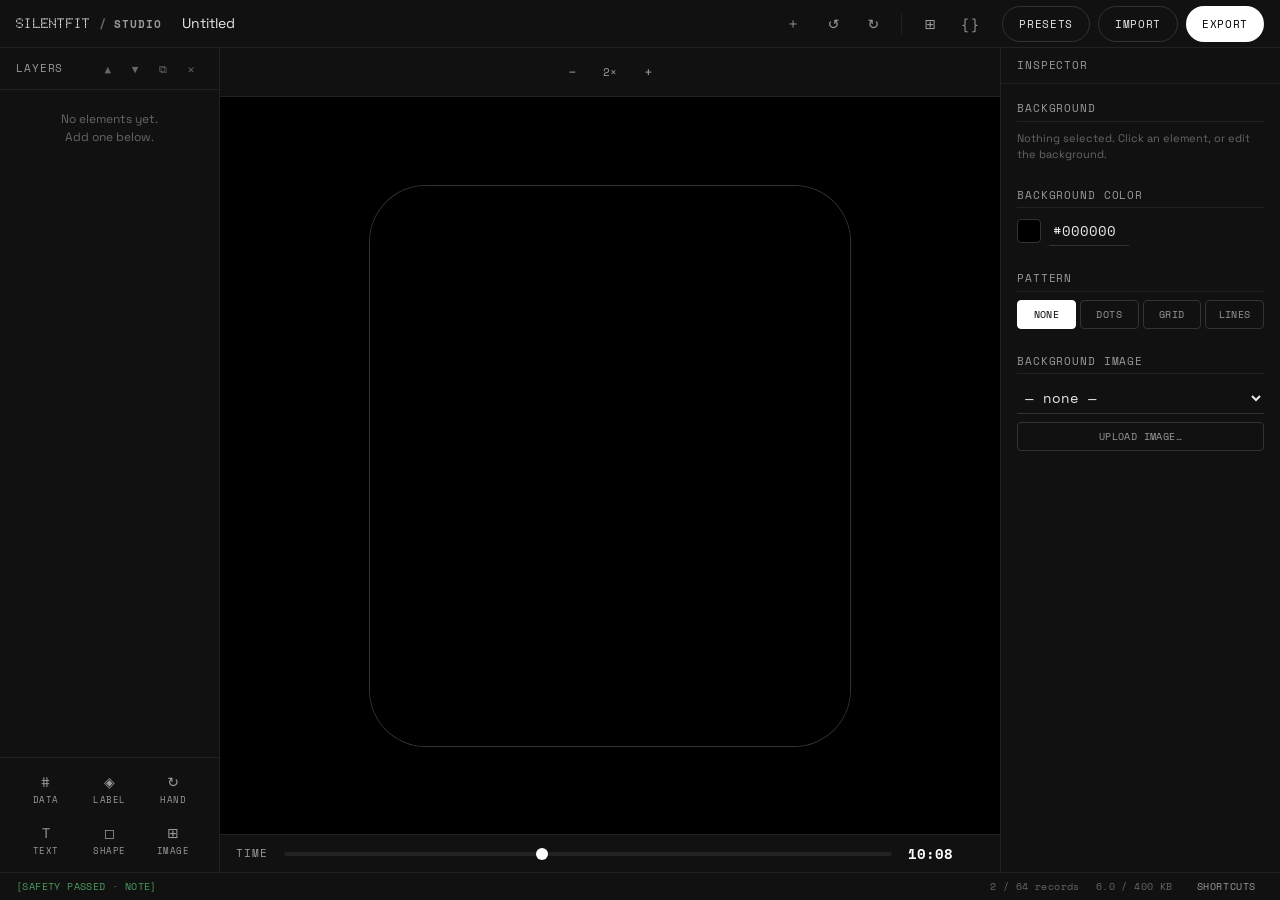
==== docs/designer/index.html @ 600768f4 "Rename folders" ====
<!DOCTYPE html>
<html lang="en" data-theme="dark">
<head>
  <meta charset="UTF-8">
  <meta name="viewport" content="width=device-width, initial-scale=1.0">
  <title>SilentFit Studio — Watch Face Designer</title>
  <meta name="description" content="Design watch faces for the Noise NF 2 in your browser. Drag and drop, live preview, hardware safety checks, export for the SilentFit Android app.">
  <link rel="icon" href="data:image/svg+xml,<svg xmlns='http://www.w3.org/2000/svg' viewBox='0 0 100 100'><text y='.9em' font-size='90'>⊙</text></svg>">
  <link rel="stylesheet" href="../css/base.css">
  <link rel="stylesheet" href="../css/designer.css">
</head>
<body class="designer-page">

  <!-- TOP BAR -->
  <header class="designer-topbar">
    <div class="designer-topbar-left">
      <a href="../index.html" class="designer-brand">SILENTFIT <span class="designer-brand-sep">/</span> <span class="designer-brand-sub">STUDIO</span></a>
      <input type="text" id="face-name" class="designer-face-name" value="Untitled" maxlength="32" aria-label="Watch face name">
    </div>

    <div class="designer-topbar-center">
      <button id="btn-new" class="topbar-btn" title="New blank face" aria-label="New face">＋</button>
      <button id="btn-undo" class="topbar-btn" title="Undo (Ctrl/Cmd+Z)" aria-label="Undo">↺</button>
      <button id="btn-redo" class="topbar-btn" title="Redo (Ctrl/Cmd+Shift+Z)" aria-label="Redo">↻</button>
      <span class="topbar-sep"></span>
      <button id="btn-grid" class="topbar-btn" title="Toggle grid (G)" aria-label="Toggle grid">⊞</button>
      <button id="btn-code" class="topbar-btn" title="Toggle JSON code (Ctrl/Cmd+/)" aria-label="Toggle code view">{ }</button>
    </div>

    <div class="designer-topbar-right">
      <button id="btn-presets" class="btn btn-secondary btn-sm">PRESETS</button>
      <button id="btn-import" class="btn btn-secondary btn-sm">IMPORT</button>
      <button id="btn-export" class="btn btn-primary btn-sm">EXPORT</button>
    </div>
  </header>

  <!-- MAIN WORKSPACE -->
  <div class="designer-main">

    <!-- LEFT: LAYERS -->
    <aside class="designer-layers" aria-label="Layers">
      <div class="panel-header">
        <span class="panel-title">Layers</span>
        <span>
          <button id="btn-up" class="panel-action" title="Bring forward (Ctrl/Cmd+])" aria-label="Bring forward">▲</button>
          <button id="btn-down" class="panel-action" title="Send back (Ctrl/Cmd+[)" aria-label="Send back">▼</button>
          <button id="btn-dup" class="panel-action" title="Duplicate (Ctrl/Cmd+D)" aria-label="Duplicate">⧉</button>
          <button id="btn-delete" class="panel-action" title="Delete selected (Delete)" aria-label="Delete">✕</button>
        </span>
      </div>
      <div class="layers-list" id="layers-list"></div>
      <div class="add-element-bar">
        <div class="add-element-grid">
          <button class="add-element-btn" id="add-number"><span class="icon">#</span><span class="text">Data</span></button>
          <button class="add-element-btn" id="add-sprite"><span class="icon">◈</span><span class="text">Label</span></button>
          <button class="add-element-btn" id="add-hand"><span class="icon">↻</span><span class="text">Hand</span></button>
          <button class="add-element-btn" id="add-text"><span class="icon">T</span><span class="text">Text</span></button>
          <button class="add-element-btn" id="add-shape"><span class="icon">◻</span><span class="text">Shape</span></button>
          <button class="add-element-btn" id="add-image"><span class="icon">⊞</span><span class="text">Image</span></button>
        </div>
      </div>
    </aside>

    <!-- CENTER: CANVAS (or code) -->
    <main class="designer-canvas-area">
      <div class="canvas-toolbar">
        <div class="zoom-controls">
          <button id="btn-zoom-out" class="topbar-btn" title="Zoom out (−)" aria-label="Zoom out">−</button>
          <span id="zoom-level" class="zoom-level">2×</span>
          <button id="btn-zoom-in" class="topbar-btn" title="Zoom in (+)" aria-label="Zoom in">+</button>
        </div>
      </div>

      <div class="canvas-container" id="canvas-container">
        <div class="canvas-wrapper">
          <div class="watch-canvas-outer">
            <canvas id="watch-canvas" width="240" height="280" aria-label="Watch face preview"></canvas>
          </div>
        </div>
      </div>

      <div class="code-view" id="code-view">
        <textarea id="code-editor" class="code-editor" spellcheck="false" aria-label="FaceSpec JSON"></textarea>
      </div>

      <div class="time-scrub-bar">
        <span class="panel-title">Time</span>
        <input type="range" id="time-slider" class="time-slider" min="0" max="1439" value="608" aria-label="Preview time">
        <span id="time-display" class="time-display">10:08</span>
        <div class="value-overrides" id="value-overrides"></div>
      </div>
    </main>

    <!-- RIGHT: INSPECTOR -->
    <aside class="designer-inspector" aria-label="Inspector">
      <div class="panel-header"><span class="panel-title">Inspector</span></div>
      <div class="inspector-scroll" id="inspector-scroll"></div>
    </aside>
  </div>

  <!-- STATUS BAR -->
  <footer class="designer-statusbar">
    <div class="statusbar-left">
      <span id="safety-indicator" class="safety-indicator pass" role="status">[SAFETY CHECK PASSED]</span>
    </div>
    <div class="statusbar-right">
      <span id="record-count" class="record-count">0 records</span>
      <span id="file-size" class="file-size">~0 KB</span>
      <button class="view-toggle" id="btn-shortcuts">Shortcuts</button>
    </div>
  </footer>

  <!-- PRESETS MODAL -->
  <div class="modal-overlay" id="presets-modal" role="dialog" aria-label="Presets">
    <div class="modal">
      <div class="modal-header">
        <span class="modal-title">Presets</span>
        <button class="modal-close" aria-label="Close">✕</button>
      </div>
      <div class="modal-body">
        <div class="modal-presets-grid"></div>
      </div>
    </div>
  </div>

  <!-- EXPORT MODAL -->
  <div class="modal-overlay" id="export-modal" role="dialog" aria-label="Export">
    <div class="modal">
      <div class="modal-header">
        <span class="modal-title">Export</span>
        <button class="modal-close" aria-label="Close">✕</button>
      </div>
      <div class="modal-body">
        <div class="export-options">
          <div class="export-option" id="export-sfface" role="button" tabindex="0">
            <span class="export-option-ext">.sfface</span>
            <span class="export-option-desc">Package with images. Open it in SilentFit (Faces › Import).</span>
          </div>
          <div class="export-option" id="export-json" role="button" tabindex="0">
            <span class="export-option-ext">.sfface.json</span>
            <span class="export-option-desc">Plain JSON source. Editable by hand, also importable.</span>
          </div>
          <div class="export-option" id="export-bin" role="button" tabindex="0">
            <span class="export-option-ext">.bin</span>
            <span class="export-option-desc">Compiled watch file, safety-checked. Import it in SilentFit (Faces › Import) and install.</span>
          </div>
          <div class="export-option" id="export-png" role="button" tabindex="0">
            <span class="export-option-ext">.png</span>
            <span class="export-option-desc">Preview image at 2× for sharing.</span>
          </div>
        </div>
        <p id="export-note" style="margin-top:16px;font-size:12px;color:var(--text-secondary)"></p>
      </div>
    </div>
  </div>

  <!-- SHORTCUTS MODAL -->
  <div class="modal-overlay" id="shortcuts-modal" role="dialog" aria-label="Keyboard shortcuts">
    <div class="modal">
      <div class="modal-header">
        <span class="modal-title">Keyboard shortcuts</span>
        <button class="modal-close" aria-label="Close">✕</button>
      </div>
      <div class="modal-body" style="font-family:var(--font-data);font-size:12px;line-height:2;color:var(--text-secondary)">
        Undo / Redo — Ctrl/Cmd + Z / Shift+Z<br>
        Delete — Delete or Backspace<br>
        Duplicate — Ctrl/Cmd + D<br>
        Forward / Back — Ctrl/Cmd + ] / [<br>
        Lock — L · Grid — G · Zoom — + / −<br>
        Nudge — Arrow keys (Shift = 8 px)<br>
        Export — Ctrl/Cmd + E · Code — Ctrl/Cmd + /<br>
        Deselect — Esc
      </div>
    </div>
  </div>

  <!-- PROBLEMS MODAL -->
  <div class="modal-overlay" id="problems-modal" role="dialog" aria-label="Safety report">
    <div class="modal">
      <div class="modal-header">
        <span class="modal-title">Safety report</span>
        <button class="modal-close" aria-label="Close">✕</button>
      </div>
      <div class="modal-body" id="problems-list" style="font-family:var(--font-data);font-size:12px;line-height:1.6"></div>
    </div>
  </div>

  <script src="../js/core.js"></script>
  <script src="../js/zip.js"></script>
  <script src="../js/renderer.js"></script>
  <script src="../js/presets.js"></script>
  <script src="../js/designer.js"></script>
</body>
</html>
---- docs/css/base.css ----
/* ============================================================
   SILENTFIT — Global Reset & Base Styles
   ============================================================ */
@import url('./tokens.css');

/* --- Reset --- */
*, *::before, *::after {
  margin: 0;
  padding: 0;
  box-sizing: border-box;
}

html {
  font-size: 16px;
  -webkit-font-smoothing: antialiased;
  -moz-osx-font-smoothing: grayscale;
  scroll-behavior: smooth;
}

body {
  font-family: var(--font-body);
  font-weight: 400;
  color: var(--text-primary);
  background-color: var(--black);
  line-height: 1.5;
  overflow-x: hidden;
}

a {
  color: var(--interactive);
  text-decoration: none;
  transition: color var(--duration-micro) var(--ease-out);
}

a:hover {
  color: var(--text-display);
}

img {
  max-width: 100%;
  height: auto;
  display: block;
}

button {
  cursor: pointer;
  border: none;
  background: none;
  font-family: inherit;
  color: inherit;
}

ul, ol {
  list-style: none;
}

::selection {
  background: var(--accent);
  color: var(--text-display);
}

/* --- Utility Classes --- */
.label {
  font-family: var(--font-data);
  font-size: var(--label);
  font-weight: 400;
  letter-spacing: 0.08em;
  text-transform: uppercase;
  color: var(--text-secondary);
  line-height: 1.2;
}

.caption {
  font-family: var(--font-data);
  font-size: var(--caption);
  letter-spacing: 0.04em;
  color: var(--text-secondary);
  line-height: 1.4;
}

.mono {
  font-family: var(--font-data);
}

.display-font {
  font-family: var(--font-display);
}

.text-accent { color: var(--accent); }
.text-success { color: var(--success); }
.text-warning { color: var(--warning); }
.text-display { color: var(--text-display); }
.text-secondary { color: var(--text-secondary); }
.text-primary { color: var(--text-primary); }

/* --- Buttons --- */
.btn {
  display: inline-flex;
  align-items: center;
  justify-content: center;
  gap: var(--space-sm);
  font-family: var(--font-data);
  font-size: 13px;
  font-weight: 400;
  letter-spacing: 0.06em;
  text-transform: uppercase;
  padding: 12px 24px;
  min-height: 44px;
  border-radius: var(--radius-pill);
  transition: all var(--duration-micro) var(--ease-out);
  white-space: nowrap;
}

.btn-primary {
  background: var(--text-display);
  color: var(--black);
}

.btn-primary:hover {
  opacity: 0.9;
}

.btn-secondary {
  background: transparent;
  color: var(--text-primary);
  border: 1px solid var(--border-visible);
}

.btn-secondary:hover {
  border-color: var(--text-primary);
  color: var(--text-display);
}

.btn-ghost {
  background: transparent;
  color: var(--text-secondary);
  padding: 12px 16px;
}

.btn-ghost:hover {
  color: var(--text-display);
}

.btn-accent {
  background: var(--accent);
  color: #FFFFFF;
}

.btn-accent:hover {
  opacity: 0.9;
}

.btn-sm {
  font-size: 11px;
  padding: 8px 16px;
  min-height: 36px;
}

/* --- Cards --- */
.card {
  background: var(--surface);
  border: 1px solid var(--border);
  border-radius: var(--radius-card);
  padding: var(--space-lg);
  transition: border-color var(--duration-micro) var(--ease-out);
}

.card:hover {
  border-color: var(--border-visible);
}

.card-raised {
  background: var(--surface-raised);
}

/* --- Tags / Chips --- */
.tag {
  display: inline-flex;
  align-items: center;
  font-family: var(--font-data);
  font-size: var(--caption);
  letter-spacing: 0.04em;
  text-transform: uppercase;
  border: 1px solid var(--border-visible);
  border-radius: var(--radius-pill);
  padding: 4px 12px;
  color: var(--text-secondary);
}

.tag.active {
  border-color: var(--text-display);
  color: var(--text-display);
}

/* --- Dot Grid Background --- */
.dot-grid {
  background-image: radial-gradient(circle, var(--border-visible) 1px, transparent 1px);
  background-size: 16px 16px;
}

.dot-grid-subtle {
  background-image: radial-gradient(circle, var(--border) 0.5px, transparent 0.5px);
  background-size: 12px 12px;
}

/* --- Container / Layout --- */
.container {
  width: 100%;
  max-width: 1200px;
  margin: 0 auto;
  padding: 0 var(--space-lg);
}

.container-wide {
  max-width: 1440px;
}

.section {
  padding: var(--space-4xl) 0;
}

/* --- Inline Status Text --- */
.status-text {
  font-family: var(--font-data);
  font-size: var(--caption);
  letter-spacing: 0.04em;
}

.status-success {
  color: var(--success);
}

.status-error {
  color: var(--accent);
}

/* --- Scrollbar --- */
::-webkit-scrollbar {
  width: 6px;
  height: 6px;
}

::-webkit-scrollbar-track {
  background: var(--black);
}

::-webkit-scrollbar-thumb {
  background: var(--border-visible);
  border-radius: 3px;
}

::-webkit-scrollbar-thumb:hover {
  background: var(--text-disabled);
}

/* --- Focus --- */
:focus-visible {
  outline: 1px solid var(--interactive);
  outline-offset: 2px;
}

/* --- SR Only --- */
.sr-only {
  position: absolute;
  width: 1px;
  height: 1px;
  padding: 0;
  margin: -1px;
  overflow: hidden;
  clip: rect(0, 0, 0, 0);
  white-space: nowrap;
  border-width: 0;
}
---- docs/css/designer.css ----
/* ============================================================
   SILENTFIT — Watch Face Designer Styles
   ============================================================ */

/* --- Designer Layout --- */
.designer-page {
  display: flex;
  flex-direction: column;
  height: 100vh;
  overflow: hidden;
}

/* --- Top Bar --- */
.designer-topbar {
  display: flex;
  align-items: center;
  justify-content: space-between;
  height: 48px;
  min-height: 48px;
  background: var(--surface);
  border-bottom: 1px solid var(--border);
  padding: 0 var(--space-md);
  gap: var(--space-md);
}

.designer-topbar-left {
  display: flex;
  align-items: center;
  gap: var(--space-md);
}

.designer-brand {
  font-family: var(--font-display);
  font-size: 14px;
  font-weight: 700;
  color: var(--text-display);
  letter-spacing: 0.02em;
  white-space: nowrap;
  text-decoration: none;
}

.designer-brand-sep {
  color: var(--text-disabled);
  font-family: var(--font-data);
  font-size: 12px;
}

.designer-brand-sub {
  font-family: var(--font-data);
  font-size: var(--label);
  letter-spacing: 0.08em;
  text-transform: uppercase;
  color: var(--text-secondary);
}

.designer-face-name {
  font-family: var(--font-body);
  font-size: var(--body-sm);
  color: var(--text-primary);
  background: transparent;
  border: none;
  border-bottom: 1px solid transparent;
  padding: 2px 4px;
  min-width: 120px;
  transition: border-color var(--duration-micro) var(--ease-out);
}

.designer-face-name:focus {
  outline: none;
  border-bottom-color: var(--text-secondary);
}

.designer-topbar-center {
  display: flex;
  align-items: center;
  gap: var(--space-sm);
}

.designer-topbar-right {
  display: flex;
  align-items: center;
  gap: var(--space-sm);
}

.topbar-btn {
  display: flex;
  align-items: center;
  justify-content: center;
  width: 32px;
  height: 32px;
  border-radius: var(--radius-technical);
  color: var(--text-secondary);
  transition: all var(--duration-micro) var(--ease-out);
  font-size: 14px;
  background: transparent;
  border: none;
  cursor: pointer;
}

.topbar-btn:hover {
  color: var(--text-display);
  background: var(--surface-raised);
}

.topbar-btn:disabled {
  opacity: 0.3;
  cursor: default;
}

.topbar-btn.active {
  color: var(--text-display);
  background: var(--surface-raised);
}

.topbar-sep {
  width: 1px;
  height: 20px;
  background: var(--border);
  margin: 0 var(--space-xs);
}

/* --- Main Layout --- */
.designer-main {
  display: flex;
  flex: 1;
  overflow: hidden;
}

/* --- Layers Panel --- */
.designer-layers {
  width: 220px;
  min-width: 220px;
  background: var(--surface);
  border-right: 1px solid var(--border);
  display: flex;
  flex-direction: column;
  overflow: hidden;
}

.panel-header {
  display: flex;
  align-items: center;
  justify-content: space-between;
  padding: var(--space-sm) var(--space-md);
  border-bottom: 1px solid var(--border);
  min-height: 36px;
}

.panel-title {
  font-family: var(--font-data);
  font-size: var(--label);
  letter-spacing: 0.08em;
  text-transform: uppercase;
  color: var(--text-secondary);
}

.panel-action {
  font-family: var(--font-data);
  font-size: var(--label);
  letter-spacing: 0.06em;
  text-transform: uppercase;
  color: var(--text-disabled);
  background: none;
  border: none;
  cursor: pointer;
  padding: 4px 8px;
  transition: color var(--duration-micro) var(--ease-out);
}

.panel-action:hover {
  color: var(--text-display);
}

.layers-list {
  flex: 1;
  overflow-y: auto;
  padding: var(--space-xs) 0;
}

.layer-group-header {
  font-family: var(--font-data);
  font-size: 10px;
  letter-spacing: 0.1em;
  text-transform: uppercase;
  color: var(--text-disabled);
  padding: var(--space-sm) var(--space-md) var(--space-xs);
  cursor: pointer;
  display: flex;
  align-items: center;
  gap: var(--space-xs);
}

.layer-group-header .chevron {
  font-size: 8px;
  transition: transform var(--duration-micro) var(--ease-out);
}

.layer-group-header.collapsed .chevron {
  transform: rotate(-90deg);
}

.layer-item {
  display: flex;
  align-items: center;
  gap: var(--space-sm);
  padding: 6px var(--space-md) 6px var(--space-lg);
  cursor: pointer;
  transition: background var(--duration-micro) var(--ease-out);
  border-left: 2px solid transparent;
}

.layer-item:hover {
  background: var(--surface-raised);
}

.layer-item.selected {
  background: var(--surface-raised);
  border-left-color: var(--accent);
}

.layer-item-icon {
  font-size: 12px;
  color: var(--text-disabled);
  width: 16px;
  text-align: center;
  flex-shrink: 0;
}

.layer-item-name {
  font-family: var(--font-body);
  font-size: var(--body-sm);
  color: var(--text-primary);
  flex: 1;
  white-space: nowrap;
  overflow: hidden;
  text-overflow: ellipsis;
}

.layer-item-type {
  font-family: var(--font-data);
  font-size: 9px;
  letter-spacing: 0.06em;
  text-transform: uppercase;
  color: var(--text-disabled);
  flex-shrink: 0;
}

.layer-item .lock-icon {
  font-size: 10px;
  color: var(--text-disabled);
  opacity: 0;
  transition: opacity var(--duration-micro) var(--ease-out);
}

.layer-item:hover .lock-icon,
.layer-item.locked .lock-icon {
  opacity: 1;
}

.layer-item.locked {
  opacity: 0.5;
}

/* --- Add Element Panel --- */
.add-element-bar {
  border-top: 1px solid var(--border);
  padding: var(--space-sm) var(--space-md);
}

.add-element-grid {
  display: grid;
  grid-template-columns: repeat(3, 1fr);
  gap: var(--space-xs);
}

.add-element-btn {
  display: flex;
  flex-direction: column;
  align-items: center;
  gap: 2px;
  padding: 6px 4px;
  border-radius: var(--radius-technical);
  cursor: pointer;
  transition: all var(--duration-micro) var(--ease-out);
  background: none;
  border: 1px solid transparent;
  color: var(--text-secondary);
}

.add-element-btn:hover {
  background: var(--surface-raised);
  border-color: var(--border-visible);
  color: var(--text-display);
}

.add-element-btn .icon {
  font-size: 14px;
}

.add-element-btn .text {
  font-family: var(--font-data);
  font-size: 9px;
  letter-spacing: 0.06em;
  text-transform: uppercase;
}

/* --- Canvas Area --- */
.designer-canvas-area {
  flex: 1;
  display: flex;
  flex-direction: column;
  background: var(--black);
  overflow: hidden;
  position: relative;
}

.canvas-toolbar {
  display: flex;
  align-items: center;
  justify-content: center;
  gap: var(--space-md);
  padding: var(--space-sm) var(--space-md);
  background: var(--surface);
  border-bottom: 1px solid var(--border);
  min-height: 36px;
}

.zoom-controls {
  display: flex;
  align-items: center;
  gap: var(--space-xs);
}

.zoom-level {
  font-family: var(--font-data);
  font-size: var(--label);
  color: var(--text-secondary);
  letter-spacing: 0.04em;
  min-width: 36px;
  text-align: center;
}

.canvas-container {
  flex: 1;
  display: flex;
  align-items: center;
  justify-content: center;
  overflow: auto;
  position: relative;
}

.canvas-wrapper {
  position: relative;
  display: flex;
  align-items: center;
  justify-content: center;
  padding: var(--space-xl);
}

.watch-canvas-outer {
  position: relative;
  border-radius: 28px;
  overflow: hidden;
  box-shadow: 0 0 0 1px var(--border-visible);
}

.watch-canvas-outer.grid-visible::after {
  content: '';
  position: absolute;
  inset: 0;
  background-image:
    linear-gradient(to right, rgba(255,255,255,0.03) 1px, transparent 1px),
    linear-gradient(to bottom, rgba(255,255,255,0.03) 1px, transparent 1px);
  background-size: var(--grid, 8px) var(--grid, 8px);
  pointer-events: none;
  z-index: 10;
}

#watch-canvas {
  display: block;
  image-rendering: pixelated;
}

/* Selection overlay */
.selection-overlay {
  position: absolute;
  pointer-events: none;
  z-index: 20;
}

.selection-box {
  border: 1px solid var(--interactive);
  position: absolute;
}

/* --- Time Scrub --- */
.time-scrub-bar {
  display: flex;
  align-items: center;
  gap: var(--space-md);
  padding: var(--space-sm) var(--space-md);
  background: var(--surface);
  border-top: 1px solid var(--border);
  min-height: 36px;
}

.time-display {
  font-family: var(--font-data);
  font-size: var(--body-sm);
  color: var(--text-display);
  font-weight: 700;
  min-width: 60px;
}

.time-slider {
  flex: 1;
  -webkit-appearance: none;
  appearance: none;
  height: 4px;
  background: var(--border);
  border-radius: 2px;
  outline: none;
}

.time-slider::-webkit-slider-thumb {
  -webkit-appearance: none;
  width: 12px;
  height: 12px;
  border-radius: 50%;
  background: var(--text-display);
  cursor: pointer;
}

.value-overrides {
  display: flex;
  gap: var(--space-sm);
}

.value-override-chip {
  font-family: var(--font-data);
  font-size: 10px;
  letter-spacing: 0.04em;
  color: var(--text-secondary);
  padding: 2px 8px;
  border: 1px solid var(--border);
  border-radius: var(--radius-pill);
  cursor: pointer;
  background: none;
  transition: all var(--duration-micro) var(--ease-out);
}

.value-override-chip:hover {
  border-color: var(--border-visible);
  color: var(--text-display);
}

/* --- Inspector Panel --- */
.designer-inspector {
  width: 280px;
  min-width: 280px;
  background: var(--surface);
  border-left: 1px solid var(--border);
  display: flex;
  flex-direction: column;
  overflow: hidden;
}

.inspector-scroll {
  flex: 1;
  overflow-y: auto;
  padding: var(--space-md);
}

.inspector-empty {
  display: flex;
  flex-direction: column;
  align-items: center;
  justify-content: center;
  height: 100%;
  text-align: center;
  padding: var(--space-xl);
}

.inspector-empty-icon {
  font-family: var(--font-display);
  font-size: var(--display-md);
  color: var(--border-visible);
  margin-bottom: var(--space-md);
}

.inspector-empty-text {
  font-size: var(--body-sm);
  color: var(--text-disabled);
}

.inspector-section {
  margin-bottom: var(--space-lg);
}

.inspector-section-title {
  font-family: var(--font-data);
  font-size: var(--label);
  letter-spacing: 0.08em;
  text-transform: uppercase;
  color: var(--text-secondary);
  margin-bottom: var(--space-sm);
  padding-bottom: var(--space-xs);
  border-bottom: 1px solid var(--border);
}

.inspector-row {
  display: flex;
  align-items: center;
  gap: var(--space-sm);
  margin-bottom: var(--space-sm);
}

.inspector-label {
  font-family: var(--font-data);
  font-size: 11px;
  letter-spacing: 0.04em;
  color: var(--text-secondary);
  min-width: 48px;
  flex-shrink: 0;
}

.inspector-input {
  flex: 1;
  font-family: var(--font-data);
  font-size: var(--body-sm);
  color: var(--text-primary);
  background: transparent;
  border: none;
  border-bottom: 1px solid var(--border-visible);
  padding: 4px 4px;
  transition: border-color var(--duration-micro) var(--ease-out);
}

.inspector-input:focus {
  outline: none;
  border-bottom-color: var(--text-primary);
}

.inspector-input-sm {
  width: 52px;
  flex: none;
}

.inspector-color {
  display: flex;
  align-items: center;
  gap: var(--space-sm);
}

.color-swatch {
  width: 24px;
  height: 24px;
  border-radius: var(--radius-technical);
  border: 1px solid var(--border-visible);
  cursor: pointer;
  flex-shrink: 0;
}

.color-input {
  font-family: var(--font-data);
  font-size: var(--body-sm);
  color: var(--text-primary);
  background: transparent;
  border: none;
  border-bottom: 1px solid var(--border-visible);
  padding: 4px;
  width: 80px;
}

.color-input:focus {
  outline: none;
  border-bottom-color: var(--text-primary);
}

/* Binding chips */
.binding-chips {
  display: flex;
  flex-wrap: wrap;
  gap: var(--space-xs);
}

.binding-chip {
  font-family: var(--font-data);
  font-size: 10px;
  letter-spacing: 0.04em;
  padding: 4px 10px;
  border: 1px solid var(--border-visible);
  border-radius: var(--radius-pill);
  color: var(--text-secondary);
  cursor: pointer;
  background: none;
  transition: all var(--duration-micro) var(--ease-out);
}

.binding-chip:hover {
  border-color: var(--text-primary);
  color: var(--text-display);
}

.binding-chip.selected {
  background: var(--text-display);
  color: var(--black);
  border-color: var(--text-display);
}

.binding-chip.used {
  opacity: 0.3;
  pointer-events: none;
}

/* Glyph selector */
.glyph-selector {
  display: flex;
  gap: var(--space-xs);
}

.glyph-option {
  flex: 1;
  display: flex;
  align-items: center;
  justify-content: center;
  font-family: var(--font-data);
  font-size: 10px;
  letter-spacing: 0.04em;
  text-transform: uppercase;
  padding: 6px;
  border: 1px solid var(--border-visible);
  border-radius: var(--radius-technical);
  color: var(--text-secondary);
  cursor: pointer;
  background: none;
  transition: all var(--duration-micro) var(--ease-out);
}

.glyph-option:hover {
  border-color: var(--text-primary);
}

.glyph-option.selected {
  background: var(--text-display);
  color: var(--black);
  border-color: var(--text-display);
}

/* Hand style selector */
.hand-style-grid {
  display: grid;
  grid-template-columns: repeat(3, 1fr);
  gap: var(--space-xs);
}

.hand-style-option {
  display: flex;
  flex-direction: column;
  align-items: center;
  gap: 2px;
  padding: 6px;
  border: 1px solid var(--border-visible);
  border-radius: var(--radius-technical);
  cursor: pointer;
  background: none;
  color: var(--text-secondary);
  transition: all var(--duration-micro) var(--ease-out);
}

.hand-style-option:hover {
  border-color: var(--text-primary);
}

.hand-style-option.selected {
  background: var(--text-display);
  color: var(--black);
  border-color: var(--text-display);
}

.hand-style-label {
  font-family: var(--font-data);
  font-size: 9px;
  letter-spacing: 0.06em;
  text-transform: uppercase;
}

/* --- Status Bar --- */
.designer-statusbar {
  display: flex;
  align-items: center;
  justify-content: space-between;
  height: 28px;
  min-height: 28px;
  background: var(--surface);
  border-top: 1px solid var(--border);
  padding: 0 var(--space-md);
}

.statusbar-left {
  display: flex;
  align-items: center;
  gap: var(--space-md);
}

.statusbar-right {
  display: flex;
  align-items: center;
  gap: var(--space-md);
}

.safety-indicator {
  font-family: var(--font-data);
  font-size: 10px;
  letter-spacing: 0.04em;
  display: flex;
  align-items: center;
  gap: var(--space-xs);
}

.safety-indicator.pass {
  color: var(--success);
}

.safety-indicator.fail {
  color: var(--accent);
  cursor: pointer;
}

.file-size {
  font-family: var(--font-data);
  font-size: 10px;
  color: var(--text-disabled);
  letter-spacing: 0.04em;
}

.record-count {
  font-family: var(--font-data);
  font-size: 10px;
  color: var(--text-disabled);
  letter-spacing: 0.04em;
}

.view-toggle {
  font-family: var(--font-data);
  font-size: 10px;
  letter-spacing: 0.06em;
  text-transform: uppercase;
  color: var(--text-secondary);
  background: none;
  border: none;
  cursor: pointer;
  padding: 2px 8px;
  transition: color var(--duration-micro) var(--ease-out);
}

.view-toggle:hover {
  color: var(--text-display);
}

/* --- Code View --- */
.code-view {
  display: none;
  flex: 1;
  background: var(--black);
  overflow: hidden;
}

.code-view.visible {
  display: flex;
}

.code-editor {
  flex: 1;
  font-family: var(--font-data);
  font-size: var(--body-sm);
  color: var(--text-primary);
  background: var(--black);
  border: none;
  padding: var(--space-md);
  resize: none;
  overflow: auto;
  line-height: 1.6;
  tab-size: 2;
}

.code-editor:focus {
  outline: none;
}

/* --- Presets Modal --- */
.modal-overlay {
  position: fixed;
  inset: 0;
  background: rgba(0, 0, 0, 0.8);
  z-index: 2000;
  display: none;
  align-items: center;
  justify-content: center;
}

.modal-overlay.visible {
  display: flex;
}

.modal {
  background: var(--surface);
  border: 1px solid var(--border-visible);
  border-radius: var(--radius-card);
  max-width: 800px;
  width: 90%;
  max-height: 80vh;
  overflow: hidden;
  display: flex;
  flex-direction: column;
}

.modal-header {
  display: flex;
  align-items: center;
  justify-content: space-between;
  padding: var(--space-md) var(--space-lg);
  border-bottom: 1px solid var(--border);
}

.modal-title {
  font-family: var(--font-data);
  font-size: var(--label);
  letter-spacing: 0.08em;
  text-transform: uppercase;
  color: var(--text-secondary);
}

.modal-close {
  font-family: var(--font-data);
  font-size: var(--caption);
  color: var(--text-disabled);
  background: none;
  border: none;
  cursor: pointer;
  padding: 4px 8px;
  letter-spacing: 0.04em;
}

.modal-close:hover {
  color: var(--text-display);
}

.modal-body {
  flex: 1;
  overflow-y: auto;
  padding: var(--space-lg);
}

.modal-presets-grid {
  display: grid;
  grid-template-columns: repeat(auto-fill, minmax(140px, 1fr));
  gap: var(--space-md);
}

/* --- Export Modal --- */
.export-options {
  display: flex;
  flex-direction: column;
  gap: var(--space-md);
}

.export-option {
  display: flex;
  align-items: center;
  gap: var(--space-md);
  padding: var(--space-md);
  border: 1px solid var(--border);
  border-radius: var(--radius-compact);
  cursor: pointer;
  transition: all var(--duration-micro) var(--ease-out);
}

.export-option:hover {
  border-color: var(--border-visible);
}

.export-option-ext {
  font-family: var(--font-data);
  font-size: var(--body-sm);
  font-weight: 700;
  color: var(--text-display);
  min-width: 80px;
}

.export-option-desc {
  font-size: var(--body-sm);
  color: var(--text-secondary);
}

/* --- Designer Responsive --- */
@media (max-width: 1024px) {
  .designer-layers {
    width: 180px;
    min-width: 180px;
  }

  .designer-inspector {
    width: 240px;
    min-width: 240px;
  }
}

@media (max-width: 768px) {
  .designer-main {
    flex-direction: column;
  }

  .designer-layers {
    width: 100%;
    min-width: 100%;
    max-height: 200px;
    border-right: none;
    border-bottom: 1px solid var(--border);
  }

  .designer-inspector {
    width: 100%;
    min-width: 100%;
    max-height: 300px;
    border-left: none;
    border-top: 1px solid var(--border);
  }

  .canvas-toolbar {
    flex-wrap: wrap;
  }

  .time-scrub-bar {
    flex-wrap: wrap;
  }

  .value-overrides {
    display: none;
  }
}

/* --- Toast --- */
.toast {
  position: fixed;
  left: 50%;
  bottom: 56px;
  transform: translate(-50%, 8px);
  background: var(--surface-raised);
  color: var(--text-display);
  border: 1px solid var(--border-visible);
  border-radius: var(--radius-technical);
  font-family: var(--font-data);
  font-size: 12px;
  padding: 8px 16px;
  opacity: 0;
  pointer-events: none;
  z-index: 3000;
  transition: opacity var(--duration-micro) var(--ease-out), transform var(--duration-micro) var(--ease-out);
}
.toast.visible { opacity: 1; transform: translate(-50%, 0); }
.layer-item .lock-icon { margin-left: auto; }
.glyph-option:disabled, .binding-chip:disabled { cursor: not-allowed; }

/* --- Preset cards (presets modal) --- */
.preset-card {
  aspect-ratio: 240 / 280;
  background: var(--surface);
  border: 1px solid var(--border);
  border-radius: 14px;
  overflow: hidden;
  cursor: pointer;
  position: relative;
  transition: border-color var(--duration-micro) var(--ease-out);
}
.preset-card:hover, .preset-card:focus-visible { border-color: var(--text-secondary); outline: none; }
.preset-card canvas { display: block; width: 100%; height: 100%; }
.preset-card-info {
  position: absolute;
  inset: auto 0 0 0;
  padding: var(--space-sm) var(--space-md);
  background: linear-gradient(to top, rgba(0,0,0,0.85), transparent);
}
.preset-card-name {
  font-family: var(--font-data);
  font-size: var(--label);
  letter-spacing: 0.08em;
  text-transform: uppercase;
  color: #fff;
}

/* --- Top bar: long names must never push the buttons off screen --- */
.designer-topbar-left { min-width: 0; flex: 1 1 0; }
.designer-face-name { flex: 1 1 140px; min-width: 60px; max-width: 260px; text-overflow: ellipsis; }
.designer-topbar-center, .designer-topbar-right { flex-shrink: 0; }
.designer-brand { flex-shrink: 0; }

/* --- Small screens: let the page scroll, keep the canvas usable --- */
@media (max-width: 768px) {
  .designer-page { height: auto; min-height: 100vh; overflow: auto; }
  .designer-topbar { height: auto; flex-wrap: wrap; padding: var(--space-sm) var(--space-md); }
  .designer-topbar-left { flex: 1 1 100%; }
  .designer-brand-sub, .designer-brand-sep { display: none; }
  .designer-topbar-center { order: 3; }
  .designer-main { flex: none; }
  .designer-canvas-area { order: -1; min-height: 480px; }
  .designer-layers { order: 1; }
  .designer-inspector { order: 2; max-height: none; }
  .designer-statusbar { flex-wrap: wrap; }
  .modal { width: 96%; }
}
@media (max-width: 768px) {
  .canvas-wrapper { padding: var(--space-md); }
}
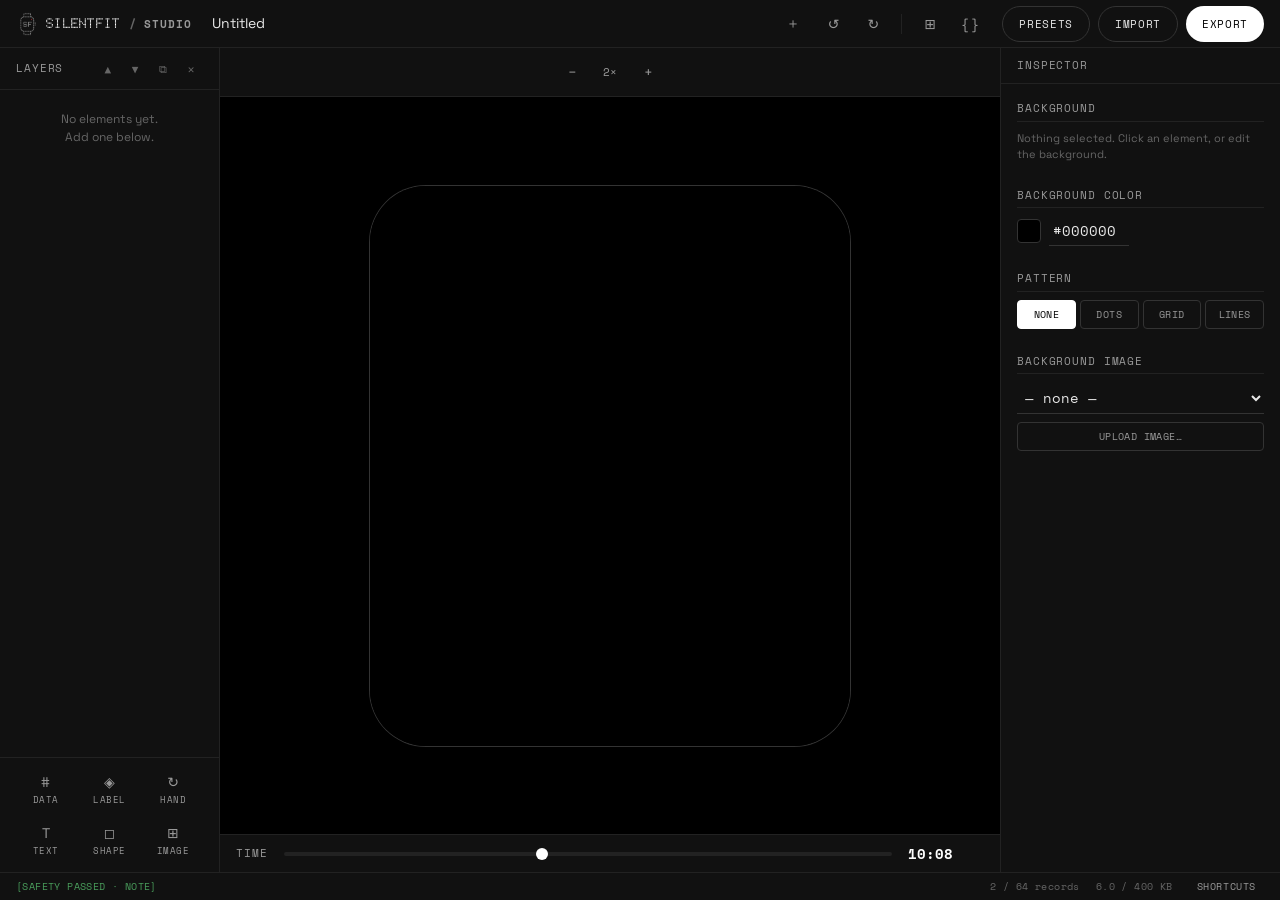
==== commit 0105b13c: "AGPL-3.0 licence, copyright and trademark notice, state logos, support links in settings" ====
--- a/docs/designer/index.html
+++ b/docs/designer/index.html
@@ -5,7 +5,7 @@
   <meta name="viewport" content="width=device-width, initial-scale=1.0">
   <title>SilentFit Studio — Watch Face Designer</title>
   <meta name="description" content="Design watch faces for the Noise NF 2 in your browser. Drag and drop, live preview, hardware safety checks, export for the SilentFit Android app.">
-  <link rel="icon" href="data:image/svg+xml,<svg xmlns='http://www.w3.org/2000/svg' viewBox='0 0 100 100'><text y='.9em' font-size='90'>⊙</text></svg>">
+  <link rel="icon" type="image/png" href="../assets/img/favicon-64.png">
   <link rel="stylesheet" href="../css/base.css">
   <link rel="stylesheet" href="../css/designer.css">
 </head>
@@ -14,7 +14,7 @@
   <!-- TOP BAR -->
   <header class="designer-topbar">
     <div class="designer-topbar-left">
-      <a href="../index.html" class="designer-brand">SILENTFIT <span class="designer-brand-sep">/</span> <span class="designer-brand-sub">STUDIO</span></a>
+      <a href="../index.html" class="designer-brand"><img src="../assets/img/mark-dark.png" alt="" width="24" height="24" class="brand-mark brand-mark-dark" style="vertical-align: middle; margin-right: 6px;"><img src="../assets/img/mark-light.png" alt="" width="24" height="24" class="brand-mark brand-mark-light" style="vertical-align: middle; margin-right: 6px;">SILENTFIT <span class="designer-brand-sep">/</span> <span class="designer-brand-sub">STUDIO</span></a>
       <input type="text" id="face-name" class="designer-face-name" value="Untitled" maxlength="32" aria-label="Watch face name">
     </div>
 
--- a/docs/css/base.css
+++ b/docs/css/base.css
@@ -271,3 +271,9 @@
   white-space: nowrap;
   border-width: 0;
 }
+
+/* Brand mark: white dots on dark, black dots on light. */
+.brand-mark { display: inline-block; flex: none; }
+.brand-mark-light { display: none; }
+[data-theme="light"] .brand-mark-dark { display: none; }
+[data-theme="light"] .brand-mark-light { display: inline-block; }
